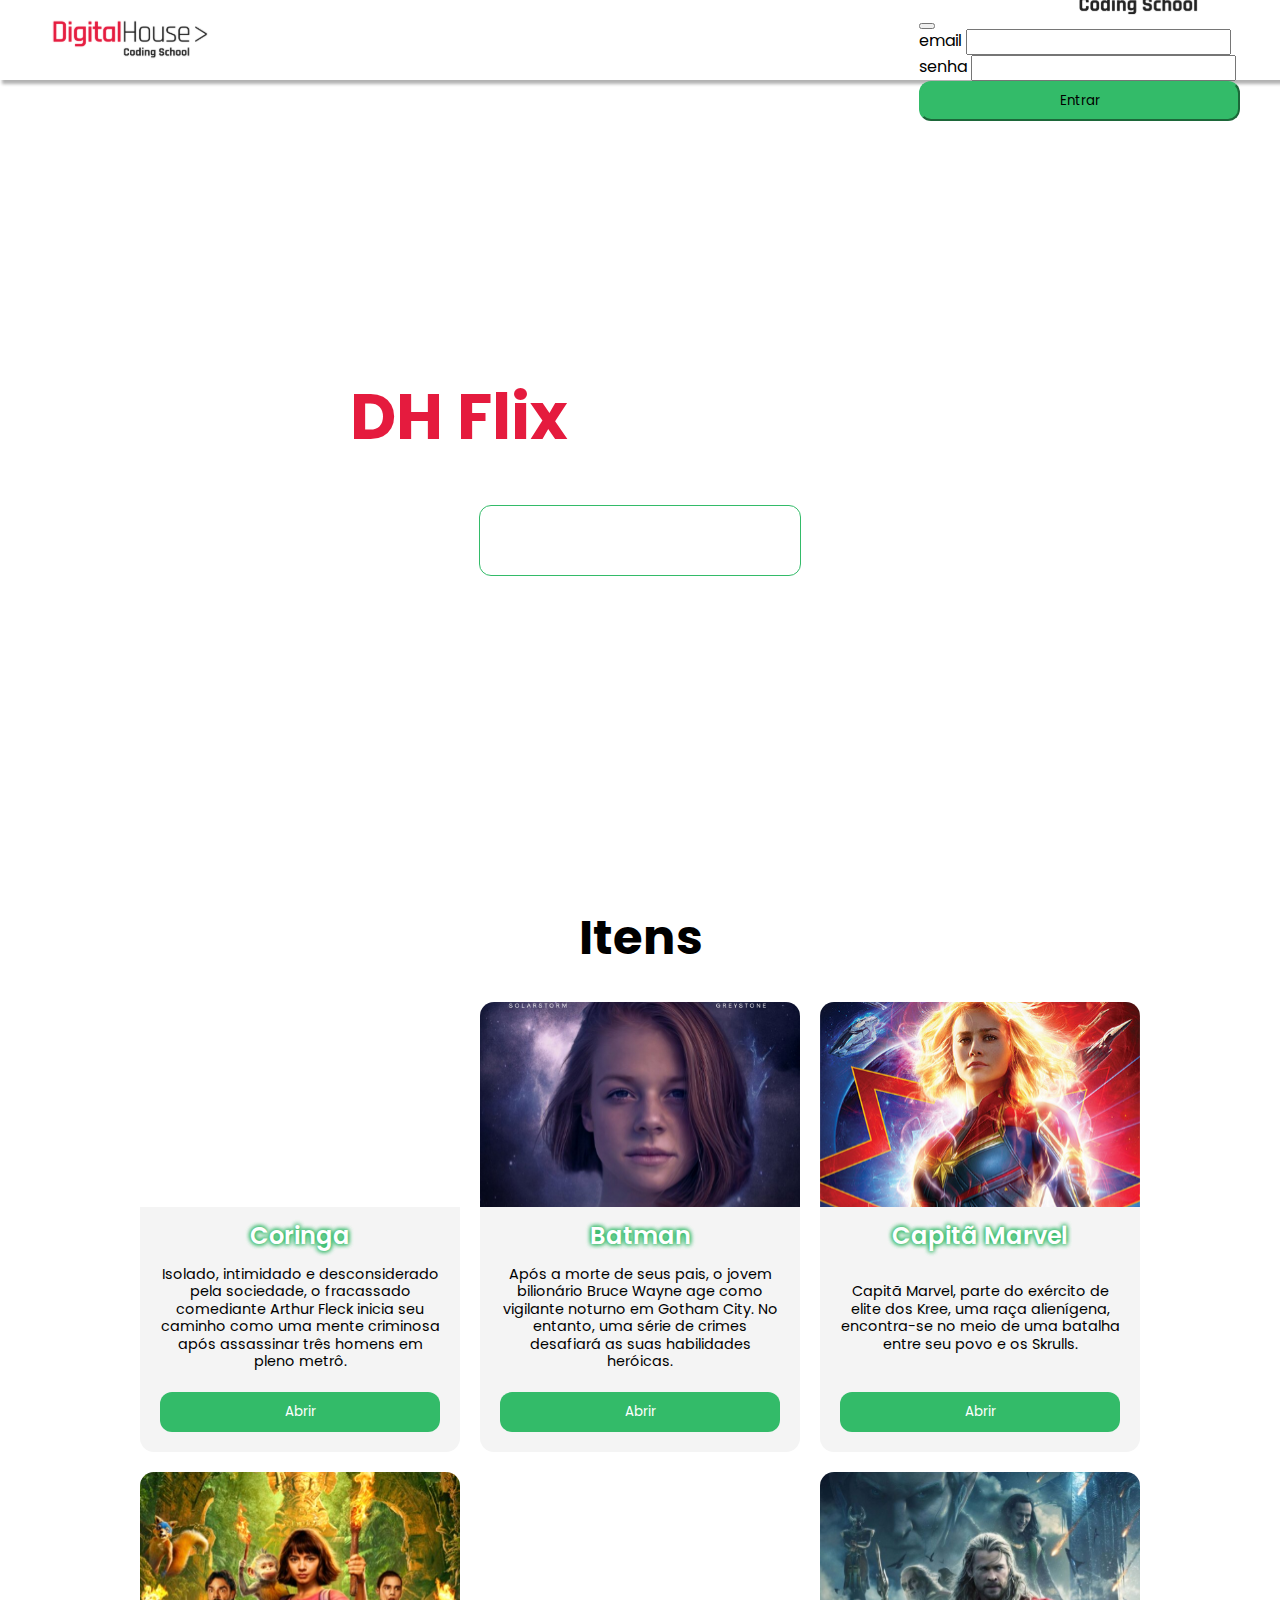
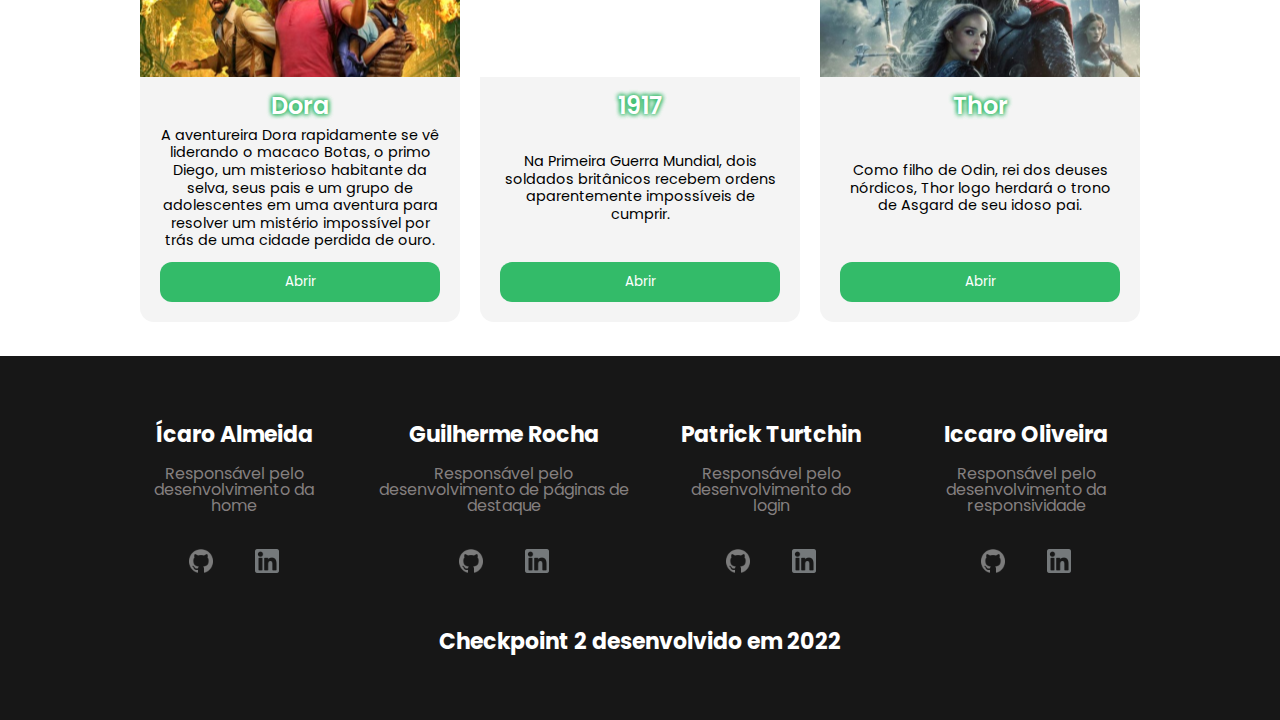
==== index.html @ 21dee683 "Initial commit" ====
<!DOCTYPE html>
<html lang="pt-BR">

<head>
  <meta charset="UTF-8">
  <meta http-equiv="X-UA-Compatible" content="IE=edge">
  <meta name="viewport" content="width=device-width, initial-scale=1.0">
  <link rel="preconnect" href="https://fonts.googleapis.com">
  <link rel="preconnect" href="https://fonts.gstatic.com" crossorigin>
  <link href="https://fonts.googleapis.com/css2?family=Poppins:ital,wght@0,100;0,200;0,300;0,400;0,500;0,600;0,700;0,800;0,900;1,100;1,200;1,300;1,400;1,500;1,600;1,700;1,800;1,900&display=swap" rel="stylesheet">
  <link href="https://cdn.jsdelivr.net/npm/bootstrap@5.0.2/dist/css/bootstrap.min.css" rel="stylesheet" integrity="sha384-EVSTQN3/azprG1Anm3QDgpJLIm9Nao0Yz1ztcQTwFspd3yD65VohhpuuCOmLASjC" crossorigin="anonymous">
  <link rel="stylesheet" href="./css__reset/css_reset.css">
  <link rel="stylesheet" href="./css/style.css">
  <title>DH Flix</title>
</head>

<body>
  <header class="container__header__master">
    <div class="container__header">
      <section>
        <a href="./index.html">
          <img src="./assets/imgs/logo.svg" alt="Logo do site">
        </a>
      </section>

      <section class="menu__section__filmes">
        <div class="menu__hamburguer">
          <img src="./assets/imgs/menu.svg" alt="Imagem do menu">
        </div>

        <nav class="nav">
          <ul class="lista__menu">
            <div>
              <li class="item__menu">
                <a href="./index.html">
                  Home
                </a>
              </li>
            </div>

            <li class="item__menu">
              <a href="#itens">
                Itens
              </a>
            </li>

            <li class="item__menu">
              <a href="#sobreNos">
                Sobre nós
              </a>
            </li>

            <li class="item__menu">
              <a href="../login/index.html" data-bs-toggle="modal" data-bs-target="#staticBackdrop">
                Login
              </a>
              <div class="modal fade" id="staticBackdrop" data-bs-backdrop="static" data-bs-keyboard="false" tabindex="1" aria-labelledby="staticBackdropLabel" aria-hidden="true">
                <div class="modal-dialog modal-dialog-centered">
                  <div class="modal-content">
                    <div class="modal-header">
                      <button type="button" class="btn-close" data-bs-dismiss="modal" aria-label="Close"></button>
                      <img src="../../assets/imgs/logo.svg" alt="Logo do site">
                    </div>
                    <div class="modal-body">
                      <div class="mb-3">
                        <label for="exampleInputEmail1" class="form-label">email</label>
                        <input type="email" class="form-control" id="exampleInputEmail1" aria-describedby="emailHelp">
                      </div>
                      <div class="mb-3">
                        <label for="exampleInputPassword1" class="form-label">senha</label>
                        <input type="password" class="form-control" id="exampleInputPassword1">
                      </div>
                    </div>
                    <div class="modal-footer">
                      <button type="submit" class="btn btn-primary">Entrar</button>
                    </div>
                  </div>
                </div>
              </div>
            </li>
          </ul>
        </nav>
      </section>
    </div>
  </header>

  <main class="main">
    <section class="container__image__main">
      <div class="image__dhflix">
        <h1>DH Flix</h1>
        <p>Confira a maior coletânea de filmes que a Digital House tem a te oferecer</p>
      </div>

      <div>
        <button class="button__explorer">Explorar</button>
      </div>
    </section>

    <section class="container__master__cards__filmes">
      <h1 id="itens" class="titulo__card__filmes">Itens</h1>

      <div class="master__cards">
        <div class="card__movies">
          <div class="card__banner__movies__one"></div>

          <div class="card__description__movies">
            <h1 class="title__description__movies">Coringa</h1>

            <p>
              Isolado, intimidado e desconsiderado pela sociedade, o fracassado comediante Arthur Fleck inicia seu caminho como uma mente criminosa após assassinar três homens em pleno metrô.
            </p>

            <a class="ancora__filmes" href="../detalhes__geral/detalhes__1/index.html">
              <button class="button__details">Abrir</button>
            </a>
          </div>
        </div>

        <div class="card__movies">
          <div class="card__banner__movies__two"></div>

          <div class="card__description__movies">
            <h1 class="title__description__movies">Batman</h1>

            <p>
              Após a morte de seus pais, o jovem bilionário Bruce Wayne age como vigilante noturno em Gotham City. No entanto, uma série de crimes desafiará as suas habilidades heróicas.
            </p>

            <a class="ancora__filmes" href="../detalhes__geral/detalhes__2/index.html">
              <button class="button__details">Abrir</button>
            </a>
          </div>
        </div>

        <div class="card__movies">
          <div class="card__banner__movies__three"></div>

          <div class="card__description__movies">
            <h1 class="title__description__movies">Capitã Marvel</h1>

            <p>
              Capitã Marvel, parte do exército de elite dos Kree, uma raça alienígena, encontra-se no meio de uma batalha entre seu povo e os Skrulls.
            </p>

            <a class="ancora__filmes" href="../detalhes__geral/detalhes__3/index.html">
              <button class="button__details">Abrir</button>
            </a>
          </div>
        </div>

        <div class="card__movies">
          <div class="card__banner__movies__four"></div>

          <div class="card__description__movies">
            <h1 class="title__description__movies">Dora</h1>

            <p>
              A aventureira Dora rapidamente se vê liderando o macaco Botas, o primo Diego, um misterioso habitante da selva, seus pais e um grupo de adolescentes em uma aventura para resolver um mistério impossível por trás de uma cidade perdida de ouro.
            </p>

            <a class="ancora__filmes" href="../detalhes__geral/detalhes__4/index.html">
              <button class="button__details">Abrir</button>
            </a>
          </div>
        </div>

        <div class="card__movies">
          <div class="card__banner__movies__five"></div>

          <div class="card__description__movies">
            <h1 class="title__description__movies">1917</h1>

            <p>
              Na Primeira Guerra Mundial, dois soldados britânicos recebem ordens aparentemente impossíveis de cumprir.
            </p>

            <a class="ancora__filmes" href="../detalhes__geral/detalhes__5/index.html">
              <button class="button__details">Abrir</button>
            </a>
          </div>
        </div>

        <div class="card__movies">
          <div class="card__banner__movies__six"></div>

          <div class="card__description__movies">
            <h1 class="title__description__movies">Thor</h1>

            <p>
              Como filho de Odin, rei dos deuses nórdicos, Thor logo herdará o trono de Asgard de seu idoso pai.
            </p>

            <a class="ancora__filmes" href="../detalhes__geral/detalhes__6/index.html">
              <button class="button__details">Abrir</button>
            </a>
          </div>
        </div>
      </div>
    </section>
  </main>

  <footer id="sobreNos" class="footer__master">
    <div class="container__footer">
      <section class="alunos">
        <div class="aluno">
          <p class="title__footer">Ícaro Almeida</p>
          <p class="description__footer">Responsável pelo desenvolvimento da home </p>
          <div class="contato">
            <a href="https://github.com/icaroregis">
              <img src="../../assets/imgs/git.svg" alt="git">
            </a>
            <a href="https://www.linkedin.com/in/icaroregisalmeida/">
              <img src="../../assets/imgs/linkedin.svg" alt="linkedin">
            </a>
          </div>
        </div>

        <div class="aluno">
          <p class="title__footer">Guilherme Rocha</p>
          <p class="description__footer desc__guilherme">Responsável pelo desenvolvimento de páginas de destaque </p>
          <div class="contato">
            <a href="https://github.com/Gzao99">
              <img src="../../assets/imgs/git.svg" alt="git">
            </a>
            <a href="https://www.linkedin.com/in/guilherme-rocha-b04637179/">
              <img src="../../assets/imgs/linkedin.svg" alt="linkedin">
            </a>
          </div>
        </div>

        <div class="aluno">
          <p class="title__footer">Patrick Turtchin</p>
          <p class="description__footer">Responsável pelo desenvolvimento do login </p>

          <div class="contato">
            <a href="https://github.com/patrickturtchin/">
              <img src="../../assets/imgs/git.svg" alt="git">
            </a>
            <a href="https://www.linkedin.com/in/patrickturtchin//">
              <img src="../../assets/imgs/linkedin.svg " alt="linkedin">
            </a>
          </div>
        </div>

        <div class="aluno">
          <p class="title__footer">Iccaro Oliveira</p>
          <p class="description__footer">Responsável pelo desenvolvimento da responsividade </p>

          <div class="contato">
            <a href="https://github.com/iccarooliveira/">
              <img src="../../assets/imgs/git.svg" alt="git">
            </a>
            <a href="https://www.linkedin.com/in/iccaro-oliveira-98950a208/">
              <img src="../../assets/imgs/linkedin.svg " alt="linkedin">
            </a>
          </div>
        </div>
      </section>

      <section class="desenvolvido">
        <p class="title__footer">Checkpoint 2 desenvolvido em 2022</p>
      </section>
    </div>
  </footer>
  <script src="https://cdn.jsdelivr.net/npm/bootstrap@5.0.2/dist/js/bootstrap.bundle.min.js" integrity="sha384-MrcW6ZMFYlzcLA8Nl+NtUVF0sA7MsXsP1UyJoMp4YLEuNSfAP+JcXn/tWtIaxVXM" crossorigin="anonymous"></script>
  <script src="../../js/index.js"></script>
</body>

</html>
---- css/style.css ----
.container__header__master {
  display: flex;
  align-items: center;
  justify-content: center;
  box-shadow: 3px 3px 3px 1px rgba(0, 0, 0, 0.3);
  height: 80px;
  background-color: #fff;
  position: sticky;
  top: 0;
  z-index: 9999999;
}

.container__header {
  width: 1200px;
  display: flex;
  justify-content: space-between;
  align-items: center;
}

.menu__hamburguer {
  display: none;
}

a {
  text-decoration: none;
  color: #626262;
  font-weight: bold;
  position: relative;
  margin: 15px;
}

.lista__menu {
  display: flex;
  flex-wrap: wrap;
  gap: 24px;
}

.nav .lista__menu .item__menu a:hover {
  color: #E51B3E;
}

.nav .lista__menu .item__menu a::before {
  content: '';
  background: red;
  position: absolute;
  bottom: -4px;
  height: 5px;
}

.nav .lista__menu .item__menu a:hover::before {
  animation: menu__item 0.5s forwards;
}

/* modal login */

body.modal-open {
  padding-right: 0 !important;
}


.modal-header {
  border-bottom: none;
  justify-content: center;
  flex-direction: column;
}

.modal-header .btn-close {
  margin: 0px;
  margin-left: auto;
}

.modal-header img {
  margin-left: auto;
  margin-right: auto;
  height: 90px;
}

.modal-body {
  padding-bottom: 0;
}


.modal-footer {
  border-top: none;
  justify-content: center;
  height: 80px;
}

.btn-primary {
  background-color: #33BB69;
  border-color: #33BB69;
  border-radius: 12px;
  width: 100%;
  height: 40px;
}

.btn-primary:hover {
  background-color: transparent;
  border: 2px solid #33BB69;
  color: #33BB69;
  font-weight: 600;
}

.btn-primary:active {
  background-color: transparent;
  border: 2px solid #33BB69;
  color: #33BB69;
  font-weight: 600;
}

.btn-primary:focus {
  background-color: transparent;
  border: 2px solid #33BB69;
  color: #33BB69;
  font-weight: 600;
}

/* modal login */

@keyframes menu__item {
  from {
    width: 0;
  }

  to {
    width: 100%;
  }
}

.aluno {
  display: flex;
  flex-direction: column;
  justify-content: center;
  gap: 20px;
  text-align: center;
}

.contato {
  display: flex;
  gap: 12px;
  justify-content: center;
}

.title__footer {
  font-weight: bold;
  font-size: 22px;
}

.description__footer {
  color: #847f7f;
}

.alunos {
  width: 1000px;
  display: flex;
  justify-content: space-around;
  gap: 50px;
}

.container__footer {
  width: 1200x;
  background-color: #171717;
  margin: 0 auto;
  height: 364px;
  display: flex;
  align-items: center;
  flex-direction: column;
  justify-content: center;
  color: white;
  gap: 40px;
}

.container__image__main {
  width: 1200px;
  height: 800px;
  gap: 30px;
  margin: 0 auto;
  background: url("../../assets/imgs/plano__de__fundo.svg") no-repeat center;
  background-size: cover;
  display: flex;
  flex-direction: column;
  justify-content: center;
  align-items: center;
  color: #fff;
}

.main {
  display: flex;
  flex-direction: column;
  justify-content: center;
  align-items: center;
  background-color: #fff;
  position: relative;
}

.container__image__main {
  display: flex;
  justify-content: center;
  align-items: center;
}

.container__image__main div h1 {
  color: #E51B3E;
  text-align: left;
  font-size: 4rem;
  margin-bottom: 10px;
}

.container__header section a img {
  margin-left: -9px;
}

.button__explorer {
  width: 322px;
  height: 71px;
  border: 1px solid #33BB69;
  border-radius: 12px;
  background-color: transparent;
  color: #fff;
  cursor: pointer;
  font-size: 1rem;
  transition: .5s;
}

.banner__parallax {
  display: flex;
  justify-content: center;
  align-items: center;
}

.button__explorer:hover {
  background-color: #33BB69;
  transform: scale(1.1);
}

.container__master__cards__filmes {
  width: 1200px;
  margin: 34px auto;
  text-align: center;
  font-size: 3rem;
}

.master__cards {
  margin-top: 40px;
  display: flex;
  justify-content: center;
  align-items: center;
  flex-wrap: wrap;
  gap: 20px;
  padding: 0 40px;
}

.card__movies {
  width: 320px;
  height: 450px;
  border-radius: 14px;
  display: flex;
  flex-direction: column;
}

.card__banner__movies__one {
  flex: 1;
  border-top-left-radius: 14px;
  border-top-right-radius: 14px;
  background: url("../../assets/imgs/coringa__banner.svg") no-repeat;
  background-size: cover;
  width: 320px;
  box-sizing: border-box;
}

.card__banner__movies__two {
  flex: 1;
  border-top-left-radius: 14px;
  border-top-right-radius: 14px;
  background: url("../../assets/imgs/after__banner.svg") no-repeat;
  background-size: cover;
  width: 320px;
  box-sizing: border-box;
}

.card__banner__movies__three {
  flex: 1;
  border-top-left-radius: 14px;
  border-top-right-radius: 14px;
  background: url("../../assets/imgs/captain__marvel__banner.svg") no-repeat;
  background-size: cover;
  width: 320px;
  box-sizing: border-box;
}

.card__banner__movies__four {
  flex: 1;
  border-top-left-radius: 14px;
  border-top-right-radius: 14px;
  background: url("../../assets/imgs/dora__banner.svg") no-repeat;
  background-size: cover;
  width: 320px;
  box-sizing: border-box;
}

.card__banner__movies__five {
  flex: 1;
  border-top-left-radius: 14px;
  border-top-right-radius: 14px;
  background: url("../../assets/imgs/1917__banner.svg") no-repeat;
  background-size: cover;
  width: 320px;
  box-sizing: border-box;
}

.card__banner__movies__six {
  flex: 1;
  border-top-left-radius: 14px;
  border-top-right-radius: 14px;
  background: url("../../assets/imgs/thor__banner.svg") no-repeat;
  background-size: cover;
  width: 320px;
  box-sizing: border-box;
}

.card__description__movies {
  display: flex;
  flex-direction: column;
  justify-content: space-between;
  flex: 1;
  border-bottom-left-radius: 14px;
  border-bottom-right-radius: 14px;
  background-color: #F4F4F4;
  box-sizing: border-box;
  font-size: 1rem;
  padding: 20px 20px;
  text-align: center;
  line-height: 1rem;
  font-size: 0.9rem;
  line-height: 1.1rem;
}

.title__description__movies {
  font-size: 1.5rem;
  color: #fff;
  font-weight: 600;
  text-shadow: 0 0 0.2em #33BB69, 0 0 0.2em #33BB69,
    0 0 0.2em #33BB69
}

.button__details {
  width: 280px;
  height: 40px;
  border-radius: 12px;
  border: none;
  cursor: pointer;
  background-color: #33BB69;
  color: #fff;
  transition: .5s;
}

.ancora__filmes {
  margin: 0 auto;
}

.button__details:hover {
  background-color: transparent;
  border: 2px solid #33BB69;
  color: #33BB69;
  font-weight: 600;
}

.button__details a {
  color: #fff;
  font-weight: 600;
}

.button__details:hover a {
  color: #33BB69;
  font-weight: 600;
}

.footer__master {
  position: relative;
  z-index: 99;
}

@media(max-width: 1200px) {
  .container__header {
    width: 100%;
    padding: 0 10px;
    box-sizing: border-box;
  }

  .container__master__cards__filmes {
    width: 100%;
  }

  .container__footer {
    width: 100%;
  }

  .container__image__main {
    width: 100%;
  }
}

@media(max-width: 1000px) {
  .alunos {
    width: 100%;
  }
}

@media(max-width: 700px) {
  .menu__hamburguer {
    display: block;
  }

  .nav {
    display: none;
  }

  .menu__section__filmes.show {
    width: 100vw;
    height: 100vh;
    position: absolute;
    top: 0;
    left: 0;
    background-color: #fff;
    z-index: 999999;
    display: flex;
    justify-content: center;
    align-items: center;
    transition-duration: 0.5s;
  }

  .show .menu__hamburguer {
    position: absolute;
    top: 32px;
    right: 27px;
  }

  .show .nav {
    display: block;
  }

  .show .lista__menu {
    justify-content: center;
    align-items: center;
    flex-direction: column;
    gap: 60px;
    font-weight: bold;
  }

  .alunos {
    flex-direction: column;
  }

  .container__footer {
    height: 840px;
  }

  .container__image__main {
    height: 700px;
  }

  .container__image__main .image__dhflix h1 {
    font-size: 2.5rem;
    margin-left: 5px;
  }

  .container__image__main .image__dhflix p {
    font-size: .8rem;
    margin-left: 5px;
  }

  .button__explorer {
    width: 300px;
  }
}

@media(max-width:405px) {
  .title__footer {
    font-size: 15px;
  }

  .desc__guilherme {
    padding: 0 7px;
  }
}
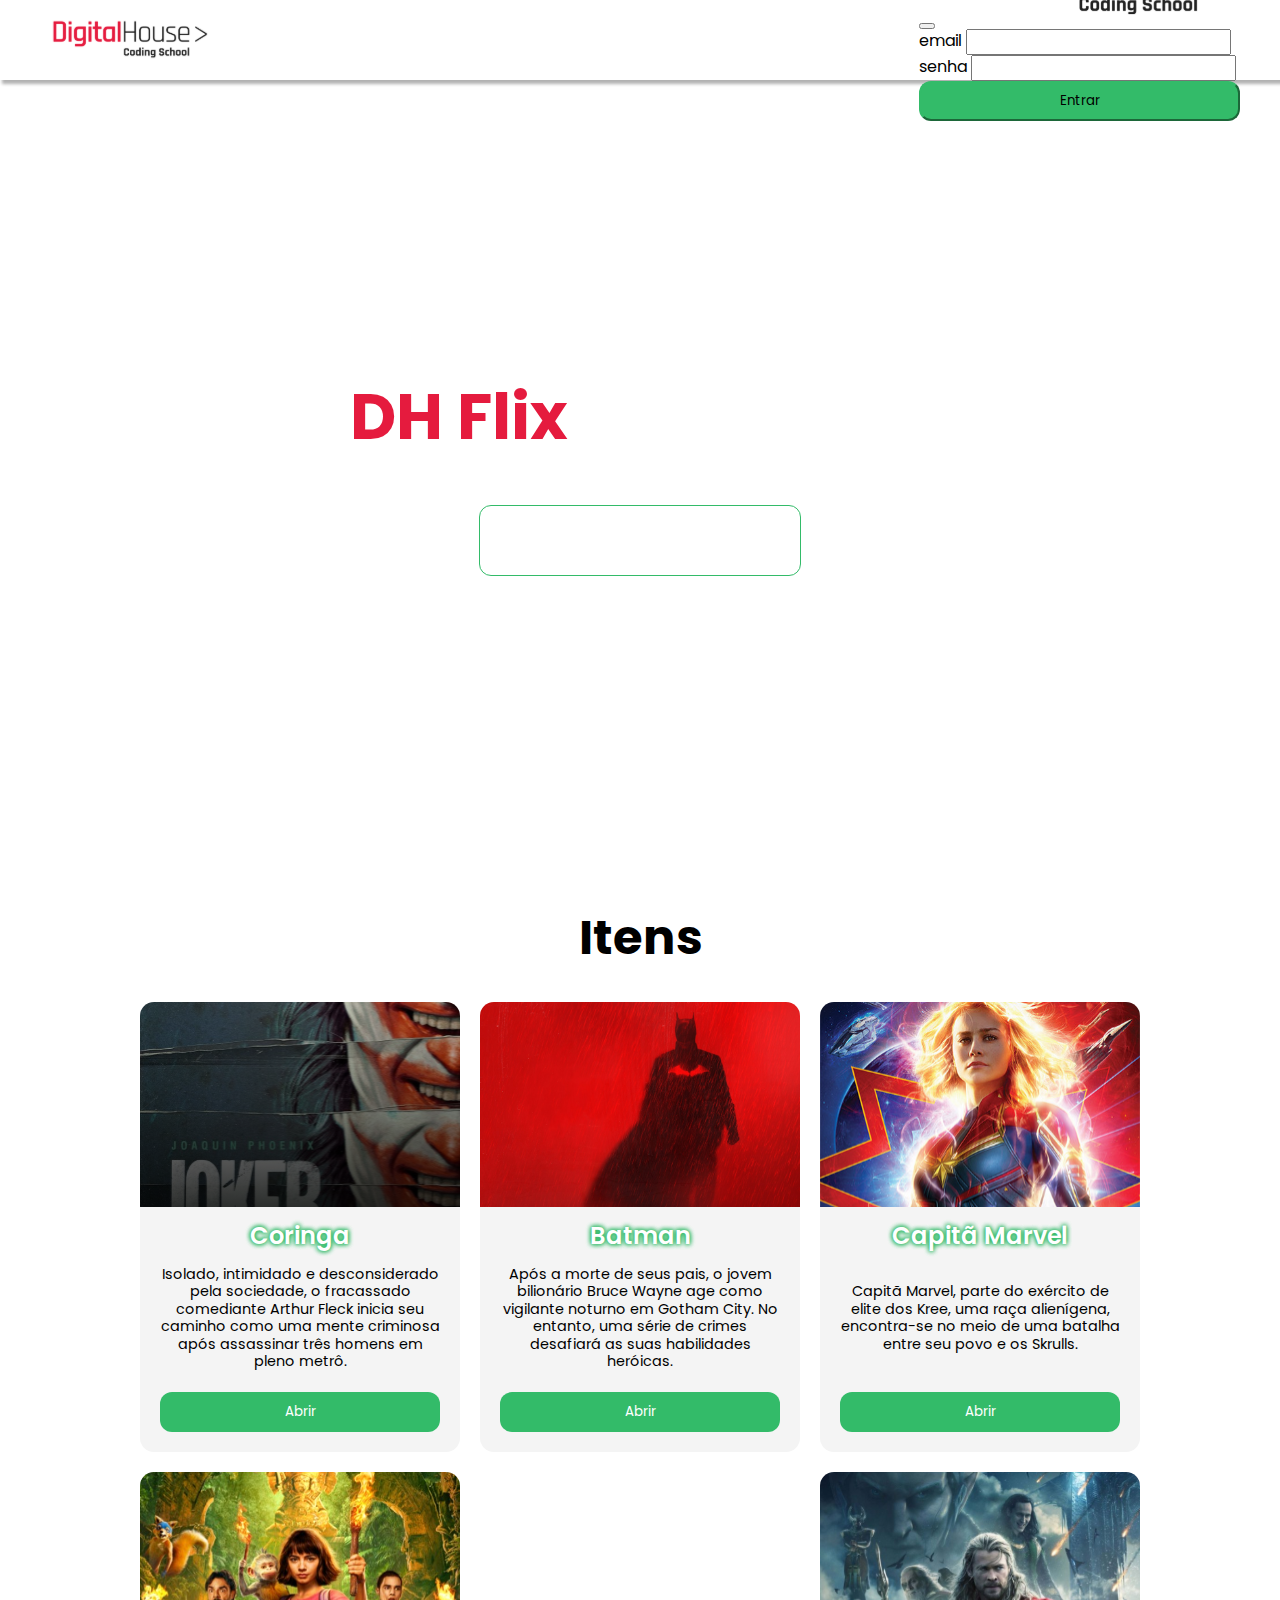
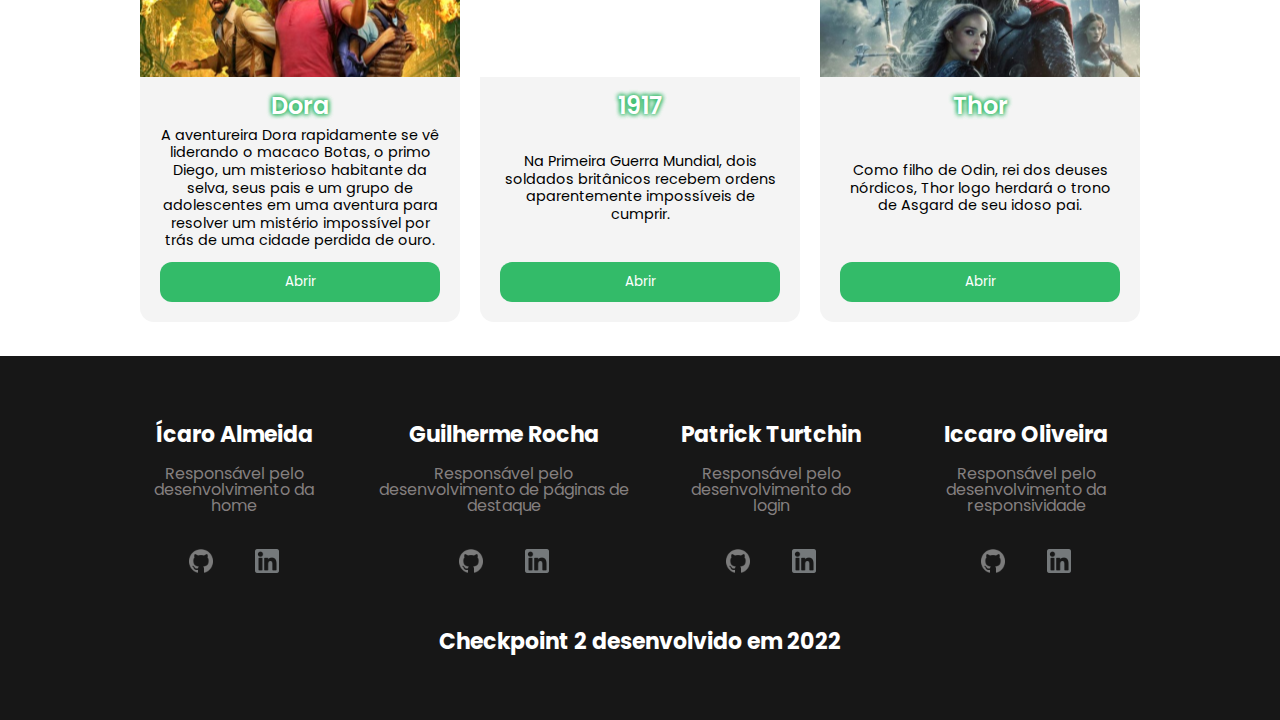
==== commit df98c405: "..." ====
--- a/index.html
+++ b/index.html
@@ -110,7 +110,7 @@
               Isolado, intimidado e desconsiderado pela sociedade, o fracassado comediante Arthur Fleck inicia seu caminho como uma mente criminosa após assassinar três homens em pleno metrô.
             </p>
 
-            <a class="ancora__filmes" href="../detalhes__geral/detalhes__1/index.html">
+            <a class="ancora__filmes" href="./pages/detalhes__geral/detalhes__1/index.html">
               <button class="button__details">Abrir</button>
             </a>
           </div>
@@ -126,7 +126,7 @@
               Após a morte de seus pais, o jovem bilionário Bruce Wayne age como vigilante noturno em Gotham City. No entanto, uma série de crimes desafiará as suas habilidades heróicas.
             </p>
 
-            <a class="ancora__filmes" href="../detalhes__geral/detalhes__2/index.html">
+            <a class="ancora__filmes" href="./pages/detalhes__geral/detalhes__2/index.html">
               <button class="button__details">Abrir</button>
             </a>
           </div>
@@ -142,7 +142,7 @@
               Capitã Marvel, parte do exército de elite dos Kree, uma raça alienígena, encontra-se no meio de uma batalha entre seu povo e os Skrulls.
             </p>
 
-            <a class="ancora__filmes" href="../detalhes__geral/detalhes__3/index.html">
+            <a class="ancora__filmes" href="./pages/detalhes__geral/detalhes__3/index.html">
               <button class="button__details">Abrir</button>
             </a>
           </div>
@@ -158,7 +158,7 @@
               A aventureira Dora rapidamente se vê liderando o macaco Botas, o primo Diego, um misterioso habitante da selva, seus pais e um grupo de adolescentes em uma aventura para resolver um mistério impossível por trás de uma cidade perdida de ouro.
             </p>
 
-            <a class="ancora__filmes" href="../detalhes__geral/detalhes__4/index.html">
+            <a class="ancora__filmes" href="./pages/detalhes__geral/detalhes__4/index.html">
               <button class="button__details">Abrir</button>
             </a>
           </div>
@@ -174,7 +174,7 @@
               Na Primeira Guerra Mundial, dois soldados britânicos recebem ordens aparentemente impossíveis de cumprir.
             </p>
 
-            <a class="ancora__filmes" href="../detalhes__geral/detalhes__5/index.html">
+            <a class="ancora__filmes" href="./pages/detalhes__geral/detalhes__5/index.html">
               <button class="button__details">Abrir</button>
             </a>
           </div>
@@ -190,7 +190,7 @@
               Como filho de Odin, rei dos deuses nórdicos, Thor logo herdará o trono de Asgard de seu idoso pai.
             </p>
 
-            <a class="ancora__filmes" href="../detalhes__geral/detalhes__6/index.html">
+            <a class="ancora__filmes" href="./pages/detalhes__geral/detalhes__6/index.html">
               <button class="button__details">Abrir</button>
             </a>
           </div>
@@ -207,10 +207,10 @@
           <p class="description__footer">Responsável pelo desenvolvimento da home </p>
           <div class="contato">
             <a href="https://github.com/icaroregis">
-              <img src="../../assets/imgs/git.svg" alt="git">
+              <img src="./assets/imgs/git.svg" alt="git">
             </a>
             <a href="https://www.linkedin.com/in/icaroregisalmeida/">
-              <img src="../../assets/imgs/linkedin.svg" alt="linkedin">
+              <img src="./assets/imgs/linkedin.svg" alt="linkedin">
             </a>
           </div>
         </div>
@@ -220,10 +220,10 @@
           <p class="description__footer desc__guilherme">Responsável pelo desenvolvimento de páginas de destaque </p>
           <div class="contato">
             <a href="https://github.com/Gzao99">
-              <img src="../../assets/imgs/git.svg" alt="git">
+              <img src="./assets/imgs/git.svg" alt="git">
             </a>
             <a href="https://www.linkedin.com/in/guilherme-rocha-b04637179/">
-              <img src="../../assets/imgs/linkedin.svg" alt="linkedin">
+              <img src="./assets/imgs/linkedin.svg" alt="linkedin">
             </a>
           </div>
         </div>
@@ -234,10 +234,10 @@
 
           <div class="contato">
             <a href="https://github.com/patrickturtchin/">
-              <img src="../../assets/imgs/git.svg" alt="git">
+              <img src="./assets/imgs/git.svg" alt="git">
             </a>
             <a href="https://www.linkedin.com/in/patrickturtchin//">
-              <img src="../../assets/imgs/linkedin.svg " alt="linkedin">
+              <img src="./assets/imgs/linkedin.svg" alt="linkedin">
             </a>
           </div>
         </div>
@@ -248,10 +248,10 @@
 
           <div class="contato">
             <a href="https://github.com/iccarooliveira/">
-              <img src="../../assets/imgs/git.svg" alt="git">
+              <img src="./assets/imgs/git.svg" alt="git">
             </a>
             <a href="https://www.linkedin.com/in/iccaro-oliveira-98950a208/">
-              <img src="../../assets/imgs/linkedin.svg " alt="linkedin">
+              <img src="./assets/imgs/linkedin.svg" alt="linkedin">
             </a>
           </div>
         </div>
@@ -263,7 +263,7 @@
     </div>
   </footer>
   <script src="https://cdn.jsdelivr.net/npm/bootstrap@5.0.2/dist/js/bootstrap.bundle.min.js" integrity="sha384-MrcW6ZMFYlzcLA8Nl+NtUVF0sA7MsXsP1UyJoMp4YLEuNSfAP+JcXn/tWtIaxVXM" crossorigin="anonymous"></script>
-  <script src="../../js/index.js"></script>
+  <script src="./js/index.js"></script>
 </body>
 
 </html>--- a/css/style.css
+++ b/css/style.css
@@ -262,7 +262,7 @@
   flex: 1;
   border-top-left-radius: 14px;
   border-top-right-radius: 14px;
-  background: url("../../assets/imgs/coringa__banner.svg") no-repeat;
+  background: url("../assets/imgs/banner-coringa.svg") no-repeat;
   background-size: cover;
   width: 320px;
   box-sizing: border-box;
@@ -272,7 +272,7 @@
   flex: 1;
   border-top-left-radius: 14px;
   border-top-right-radius: 14px;
-  background: url("../../assets/imgs/after__banner.svg") no-repeat;
+  background: url("../assets/imgs/batman.jpeg") no-repeat;
   background-size: cover;
   width: 320px;
   box-sizing: border-box;
@@ -282,7 +282,7 @@
   flex: 1;
   border-top-left-radius: 14px;
   border-top-right-radius: 14px;
-  background: url("../../assets/imgs/captain__marvel__banner.svg") no-repeat;
+  background: url("../assets/imgs/captain__marvel__banner.svg") no-repeat;
   background-size: cover;
   width: 320px;
   box-sizing: border-box;
@@ -292,7 +292,7 @@
   flex: 1;
   border-top-left-radius: 14px;
   border-top-right-radius: 14px;
-  background: url("../../assets/imgs/dora__banner.svg") no-repeat;
+  background: url("../assets/imgs/dora__banner.svg") no-repeat;
   background-size: cover;
   width: 320px;
   box-sizing: border-box;
@@ -302,7 +302,7 @@
   flex: 1;
   border-top-left-radius: 14px;
   border-top-right-radius: 14px;
-  background: url("../../assets/imgs/1917__banner.svg") no-repeat;
+  background: url("../assets/imgs/1917__banner.svg") no-repeat;
   background-size: cover;
   width: 320px;
   box-sizing: border-box;
@@ -312,7 +312,7 @@
   flex: 1;
   border-top-left-radius: 14px;
   border-top-right-radius: 14px;
-  background: url("../../assets/imgs/thor__banner.svg") no-repeat;
+  background: url("../assets/imgs/thor__banner.svg") no-repeat;
   background-size: cover;
   width: 320px;
   box-sizing: border-box;
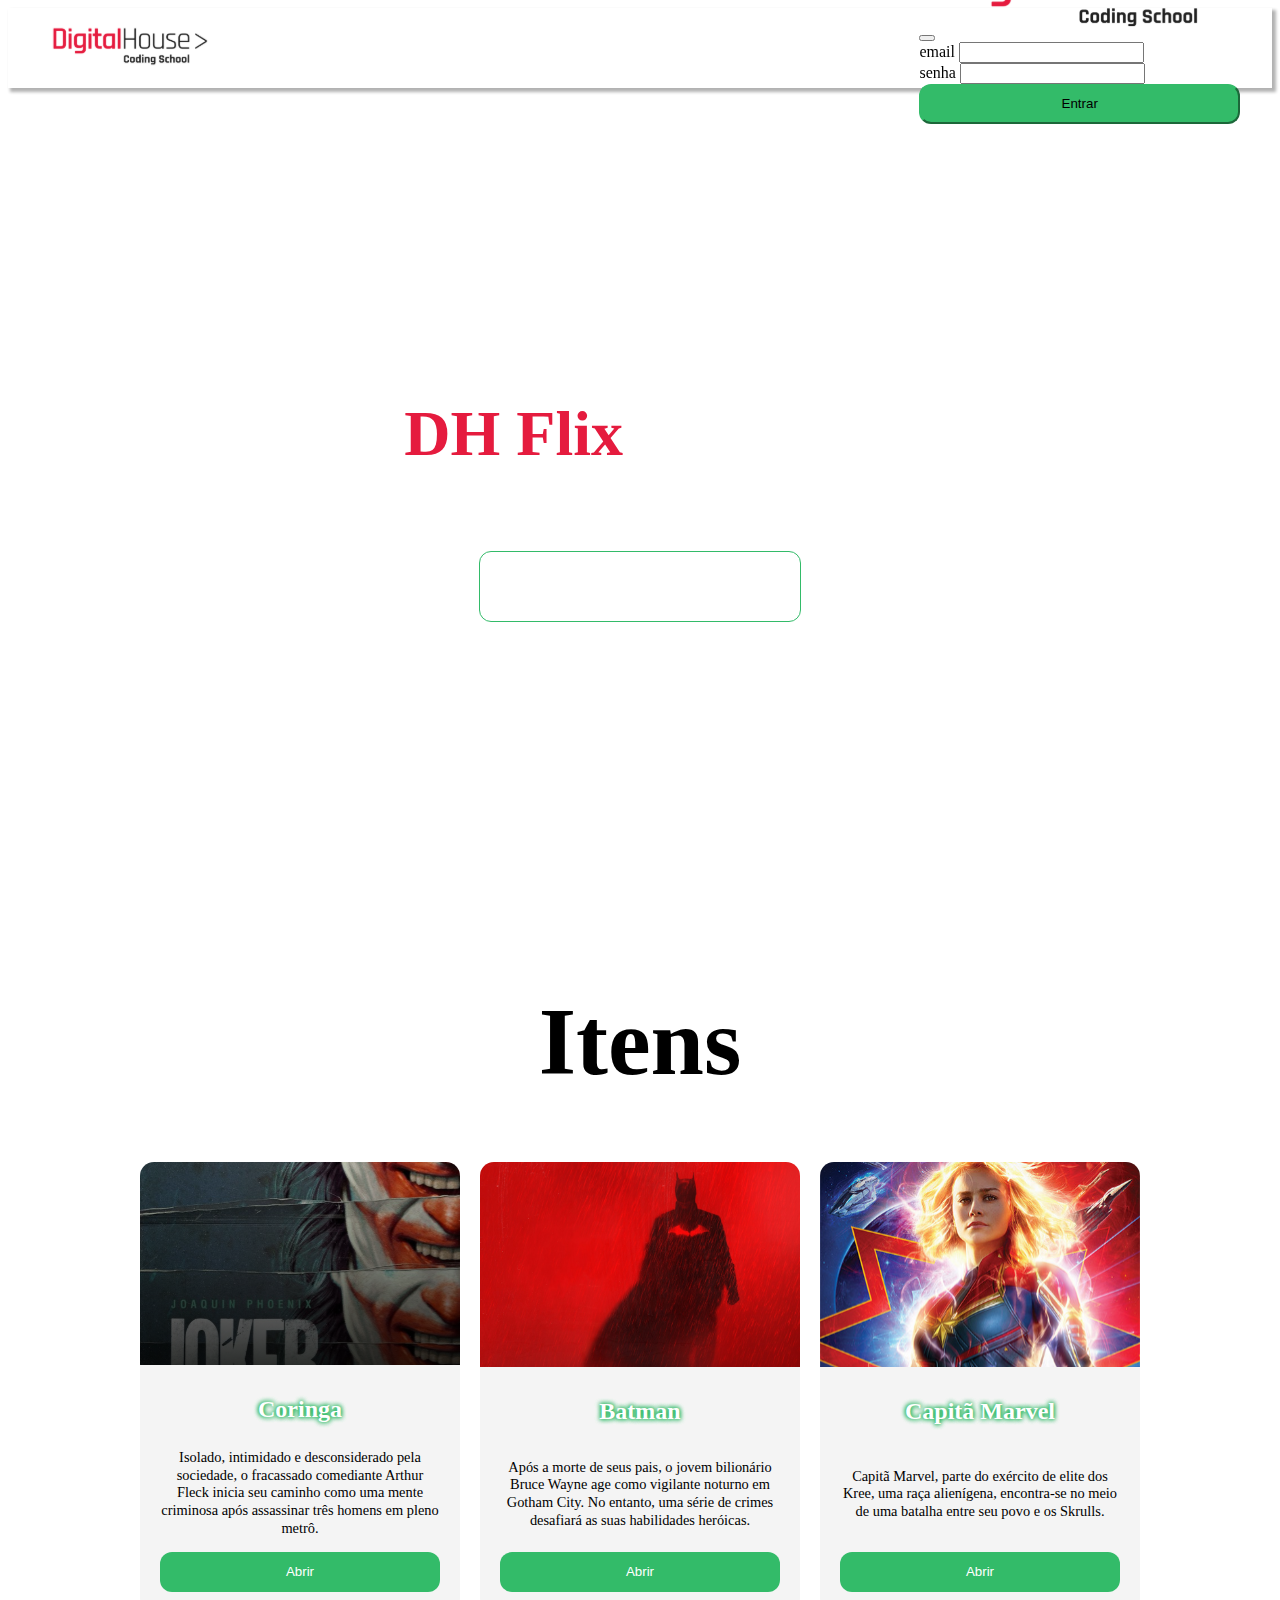
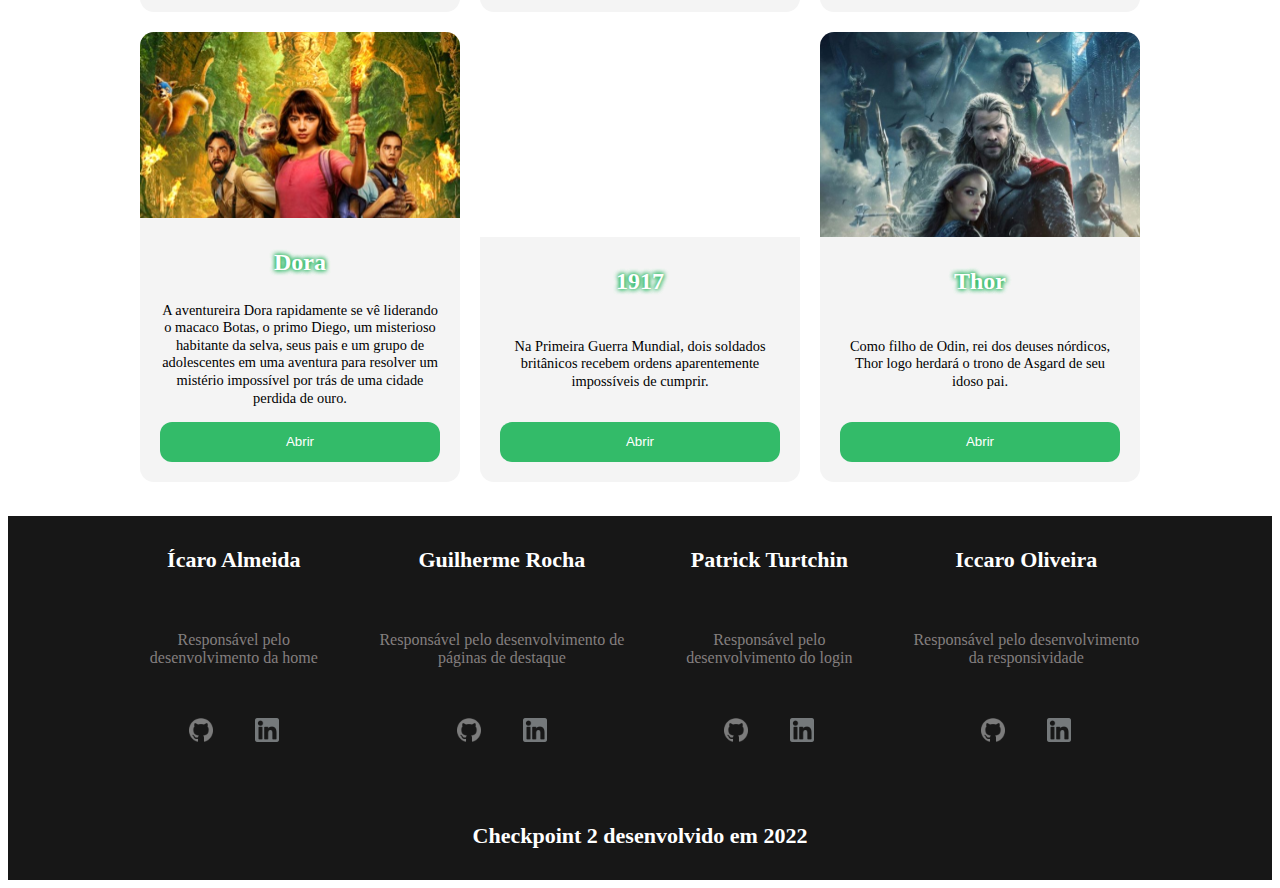
==== commit 9eaa0be0: "..." ====
--- a/index.html
+++ b/index.html
@@ -7,9 +7,7 @@
   <meta name="viewport" content="width=device-width, initial-scale=1.0">
   <link rel="preconnect" href="https://fonts.googleapis.com">
   <link rel="preconnect" href="https://fonts.gstatic.com" crossorigin>
-  <link href="https://fonts.googleapis.com/css2?family=Poppins:ital,wght@0,100;0,200;0,300;0,400;0,500;0,600;0,700;0,800;0,900;1,100;1,200;1,300;1,400;1,500;1,600;1,700;1,800;1,900&display=swap" rel="stylesheet">
   <link href="https://cdn.jsdelivr.net/npm/bootstrap@5.0.2/dist/css/bootstrap.min.css" rel="stylesheet" integrity="sha384-EVSTQN3/azprG1Anm3QDgpJLIm9Nao0Yz1ztcQTwFspd3yD65VohhpuuCOmLASjC" crossorigin="anonymous">
-  <link rel="stylesheet" href="./css__reset/css_reset.css">
   <link rel="stylesheet" href="./css/style.css">
   <title>DH Flix</title>
 </head>
@@ -126,6 +124,22 @@
               Após a morte de seus pais, o jovem bilionário Bruce Wayne age como vigilante noturno em Gotham City. No entanto, uma série de crimes desafiará as suas habilidades heróicas.
             </p>
 
+            <a class="ancora__filmes" href="./pages/detalhes__geral/detalhes__3/index.html">
+              <button class="button__details">Abrir</button>
+            </a>
+          </div>
+        </div>
+
+        <div class="card__movies">
+          <div class="card__banner__movies__three"></div>
+
+          <div class="card__description__movies">
+            <h1 class="title__description__movies">Capitã Marvel</h1>
+
+            <p>
+              Capitã Marvel, parte do exército de elite dos Kree, uma raça alienígena, encontra-se no meio de uma batalha entre seu povo e os Skrulls.
+            </p>
+
             <a class="ancora__filmes" href="./pages/detalhes__geral/detalhes__2/index.html">
               <button class="button__details">Abrir</button>
             </a>
@@ -133,22 +147,6 @@
         </div>
 
         <div class="card__movies">
-          <div class="card__banner__movies__three"></div>
-
-          <div class="card__description__movies">
-            <h1 class="title__description__movies">Capitã Marvel</h1>
-
-            <p>
-              Capitã Marvel, parte do exército de elite dos Kree, uma raça alienígena, encontra-se no meio de uma batalha entre seu povo e os Skrulls.
-            </p>
-
-            <a class="ancora__filmes" href="./pages/detalhes__geral/detalhes__3/index.html">
-              <button class="button__details">Abrir</button>
-            </a>
-          </div>
-        </div>
-
-        <div class="card__movies">
           <div class="card__banner__movies__four"></div>
 
           <div class="card__description__movies">
@@ -158,23 +156,23 @@
               A aventureira Dora rapidamente se vê liderando o macaco Botas, o primo Diego, um misterioso habitante da selva, seus pais e um grupo de adolescentes em uma aventura para resolver um mistério impossível por trás de uma cidade perdida de ouro.
             </p>
 
+            <a class="ancora__filmes" href="./pages/detalhes__geral/detalhes__5/index.html">
+              <button class="button__details">Abrir</button>
+            </a>
+          </div>
+        </div>
+
+        <div class="card__movies">
+          <div class="card__banner__movies__five"></div>
+
+          <div class="card__description__movies">
+            <h1 class="title__description__movies">1917</h1>
+
+            <p>
+              Na Primeira Guerra Mundial, dois soldados britânicos recebem ordens aparentemente impossíveis de cumprir.
+            </p>
+
             <a class="ancora__filmes" href="./pages/detalhes__geral/detalhes__4/index.html">
-              <button class="button__details">Abrir</button>
-            </a>
-          </div>
-        </div>
-
-        <div class="card__movies">
-          <div class="card__banner__movies__five"></div>
-
-          <div class="card__description__movies">
-            <h1 class="title__description__movies">1917</h1>
-
-            <p>
-              Na Primeira Guerra Mundial, dois soldados britânicos recebem ordens aparentemente impossíveis de cumprir.
-            </p>
-
-            <a class="ancora__filmes" href="./pages/detalhes__geral/detalhes__5/index.html">
               <button class="button__details">Abrir</button>
             </a>
           </div>
--- a/css/style.css
+++ b/css/style.css
@@ -29,10 +29,15 @@
   margin: 15px;
 }
 
+li {
+  list-style-type: none;
+}
+
 .lista__menu {
   display: flex;
   flex-wrap: wrap;
   gap: 24px;
+  margin-top: 13px;
 }
 
 .nav .lista__menu .item__menu a:hover {
@@ -117,16 +122,6 @@
 
 /* modal login */
 
-@keyframes menu__item {
-  from {
-    width: 0;
-  }
-
-  to {
-    width: 100%;
-  }
-}
-
 .aluno {
   display: flex;
   flex-direction: column;
@@ -190,7 +185,6 @@
   justify-content: center;
   align-items: center;
   background-color: #fff;
-  position: relative;
 }
 
 .container__image__main {
@@ -378,6 +372,16 @@
 .footer__master {
   position: relative;
   z-index: 99;
+}
+
+@keyframes menu__item {
+  from {
+    width: 0;
+  }
+
+  to {
+    width: 100%;
+  }
 }
 
 @media(max-width: 1200px) {
@@ -431,8 +435,8 @@
 
   .show .menu__hamburguer {
     position: absolute;
-    top: 32px;
-    right: 27px;
+    top: 28px;
+    right: 10px;
   }
 
   .show .nav {
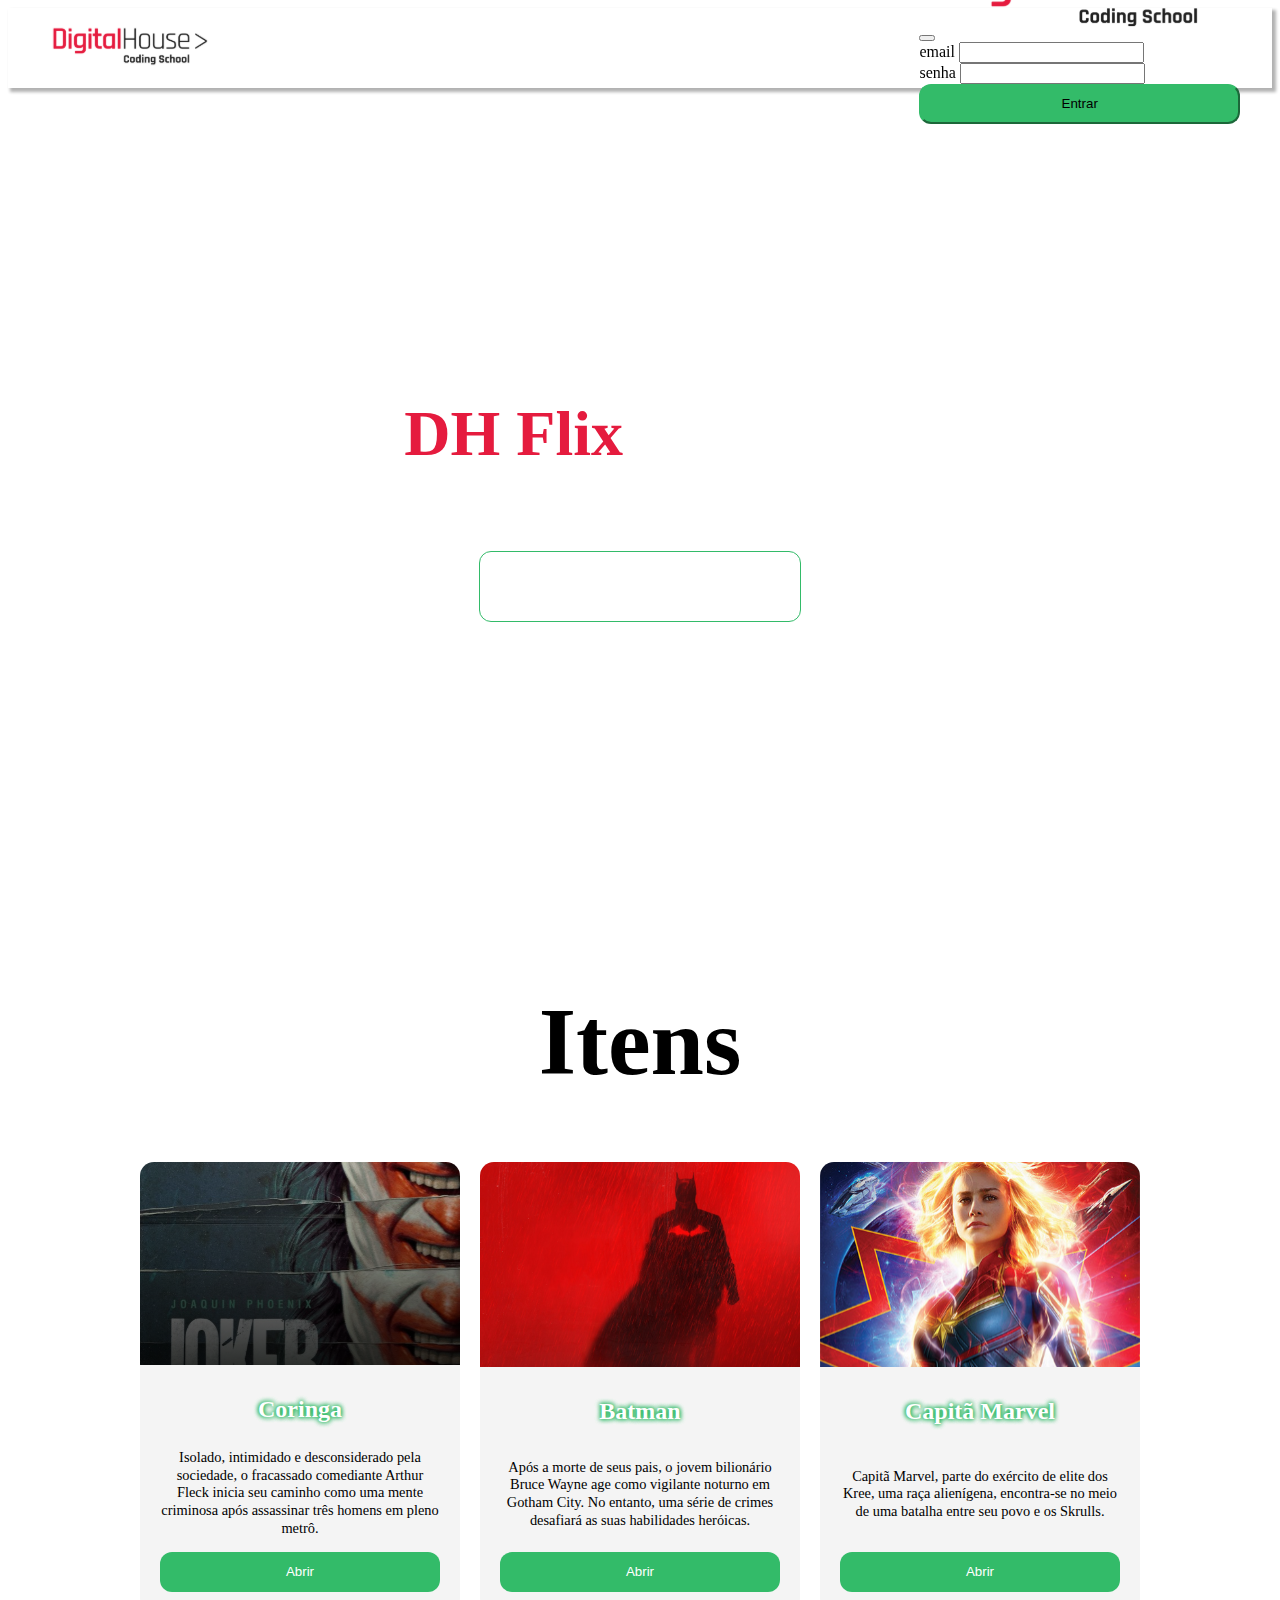
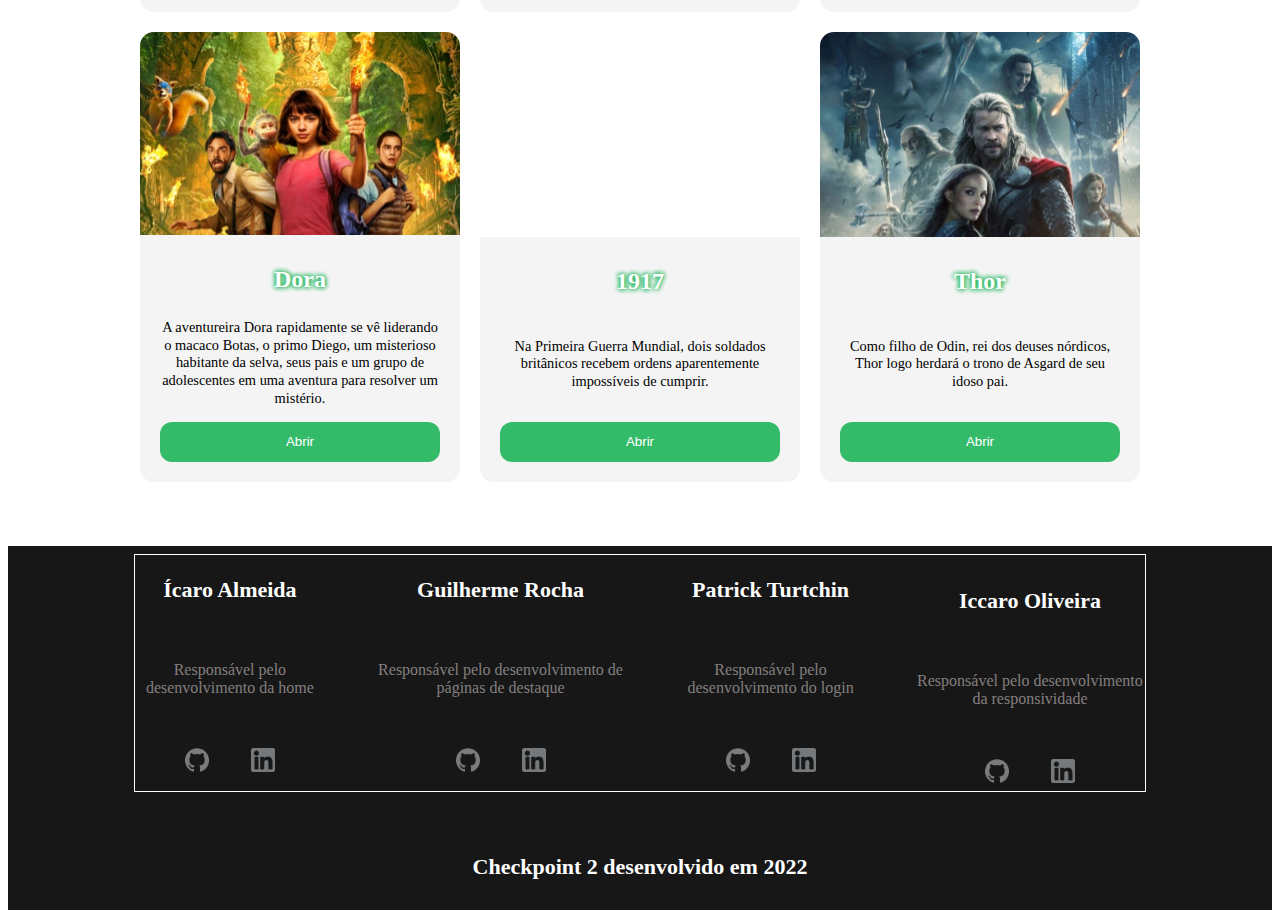
==== commit ea483a40: "correçõesd alinhamento dos elementos..." ====
--- a/index.html
+++ b/index.html
@@ -153,7 +153,7 @@
             <h1 class="title__description__movies">Dora</h1>
 
             <p>
-              A aventureira Dora rapidamente se vê liderando o macaco Botas, o primo Diego, um misterioso habitante da selva, seus pais e um grupo de adolescentes em uma aventura para resolver um mistério impossível por trás de uma cidade perdida de ouro.
+              A aventureira Dora rapidamente se vê liderando o macaco Botas, o primo Diego, um misterioso habitante da selva, seus pais e um grupo de adolescentes em uma aventura para resolver um mistério.
             </p>
 
             <a class="ancora__filmes" href="./pages/detalhes__geral/detalhes__5/index.html">
@@ -242,7 +242,7 @@
 
         <div class="aluno">
           <p class="title__footer">Iccaro Oliveira</p>
-          <p class="description__footer">Responsável pelo desenvolvimento da responsividade </p>
+          <p class="description__footer">Responsável pelo desenvolvimento da responsividade</p>
 
           <div class="contato">
             <a href="https://github.com/iccarooliveira/">
--- a/css/style.css
+++ b/css/style.css
@@ -130,6 +130,11 @@
   text-align: center;
 }
 
+.aluno:last-child {
+  position: relative;
+  top: 11px;
+}
+
 .contato {
   display: flex;
   gap: 12px;
@@ -146,10 +151,11 @@
 }
 
 .alunos {
-  width: 1000px;
+  width: 1010px;
   display: flex;
   justify-content: space-around;
   gap: 50px;
+  border: 1px solid white;
 }
 
 .container__footer {
@@ -370,8 +376,8 @@
 }
 
 .footer__master {
-  position: relative;
   z-index: 99;
+  margin-top: 30px;
 }
 
 @keyframes menu__item {
@@ -417,6 +423,7 @@
 
   .nav {
     display: none;
+    margin-left: -20px;
   }
 
   .menu__section__filmes.show {
@@ -456,7 +463,7 @@
   }
 
   .container__footer {
-    height: 840px;
+    height: 1100px;
   }
 
   .container__image__main {
